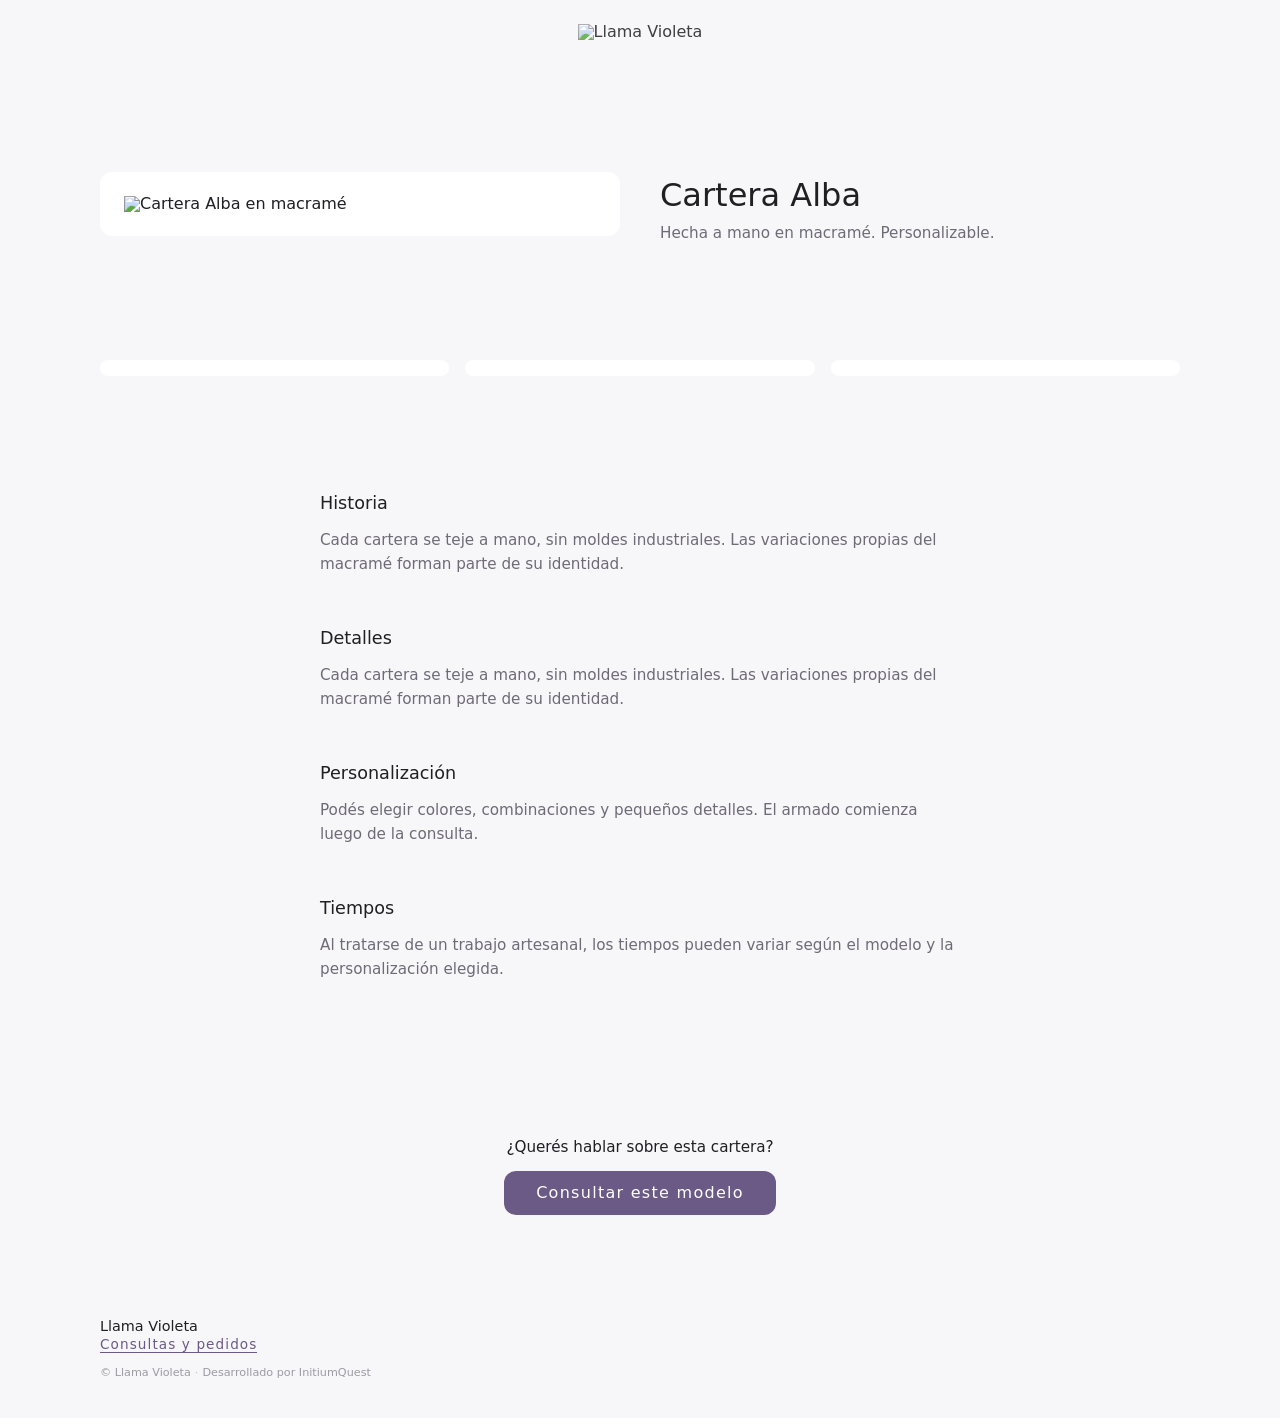
==== productos/producto.html @ 628cfb99 "primero comite" ====
<!DOCTYPE html>
<html lang="en">

<head>
    <meta charset="UTF-8">
    <meta name="viewport" content="width=device-width, initial-scale=1.0">
    <link rel="stylesheet" href="producto.css">
    <title>Document</title>
</head>

<body>
    <header class="lvp-header">
        <div class="lvp-header__container">

            <a href="/" class="lvp-header__logo" aria-label="Ir al inicio">
                <img src="/assets/logo-llama-violeta.svg" alt="Llama Violeta">
            </a>

        </div>
    </header>
    <main class="lvp-product">

        <!-- HERO PRODUCTO -->
        <section class="lvp-hero">
            <div class="lvp-hero__container">

                <div class="lvp-hero__media">
                    <img src="https://images.unsplash.com/photo-1584917865442-de89df76afd3"
                        alt="Cartera Alba en macramé" />
                </div>

                <div class="lvp-hero__content">
                    <h1 class="lvp-hero__title">Cartera Alba</h1>
                    <p class="lvp-hero__subtitle">
                        Hecha a mano en macramé. Personalizable.
                    </p>
                </div>

            </div>
        </section>

        <!-- GALERÍA -->
        <section class="lvp-gallery">
            <div class="lvp-gallery__container">

                <div class="lvp-gallery__grid">
                    <img src="https://images.unsplash.com/photo-1618354691373-d851c5c3a990" alt="">
                    <img src="https://images.unsplash.com/photo-1593032465175-481ac7f4011d" alt="">
                    <img src="https://images.unsplash.com/photo-1585386959984-a41552231693" alt="">
                </div>

            </div>
        </section>

        <!-- INFORMACIÓN -->
        <section class="lvp-info">
            <div class="lvp-info__container">

                <div class="lvp-info__block">
                    <h2>Historia</h2>
                    <p>
                        Cada cartera se teje a mano, sin moldes industriales.
                        Las variaciones propias del macramé forman parte de su identidad.
                    </p>
                </div>

                <div class="lvp-info__block">
                    <h2>Detalles</h2>
                    <p>
                        Cada cartera se teje a mano, sin moldes industriales.
                        Las variaciones propias del macramé forman parte de su identidad.
                    </p>
                </div>

                <div class="lvp-info__block">
                    <h2>Personalización</h2>
                    <p>
                        Podés elegir colores, combinaciones y pequeños detalles.
                        El armado comienza luego de la consulta.
                    </p>
                </div>

                <div class="lvp-info__block">
                    <h2>Tiempos</h2>
                    <p>
                        Al tratarse de un trabajo artesanal, los tiempos pueden variar
                        según el modelo y la personalización elegida.
                    </p>
                </div>

            </div>
        </section>

        <!-- CTA -->
        <section class="lvp-cta">
            <div class="lvp-cta__container">

                <p class="lvp-cta__text">
                    ¿Querés hablar sobre esta cartera?
                </p>

                <button class="lvp-cta__button">
                    Consultar este modelo
                </button>

            </div>
        </section>

    </main>
    <footer class="lvp-footer">
        <div class="lvp-footer__container">

            <div class="lvp-footer__brand">
                <span class="lvp-footer__name">Llama Violeta</span>
                <button class="lvp-footer__contact" type="button">
                    Consultas y pedidos
                </button>
            </div>

            <div class="lvp-footer__meta">
                <span>© Llama Violeta</span>
                <span class="lvp-footer__divider">·</span>
                <a href="https://www.initiumq.com" target="_blank" rel="noopener noreferrer"
                    class="lvp-footer__signature">
                    Desarrollado por InitiumQuest
                </a>
            </div>

        </div>
    </footer>

    <script src="../js/productos.js"></script>

    <script>
        document.addEventListener("DOMContentLoaded", () => {

            const id = parseInt(localStorage.getItem("selectedProductId"));

            const product = products.find(p => p.id === id);

            if (!product) return;

            /* HERO */
            document.querySelector(".lvp-hero__title").textContent = product.name;
            document.querySelector(".lvp-hero__subtitle").textContent = product.subtitle;
            document.querySelector(".lvp-hero__media img").src = product.images[0];

            /* GALERÍA */
            const gallery = document.querySelector(".lvp-gallery__grid");
            gallery.innerHTML = "";

            product.images.forEach(img => {
                const el = document.createElement("img");
                el.src = img;
                gallery.appendChild(el);
            });

            /* INFO BLOQUES */
            const blocks = document.querySelectorAll(".lvp-info__block");

            blocks[0].querySelector("p").textContent = product.historia || "";
            blocks[1].querySelector("p").textContent = product.details || "";
            blocks[2].querySelector("p").textContent = product.personalization || "";
            blocks[3].querySelector("p").textContent = product.times || "";

        });
    </script>


</body>

</html>
---- productos/producto.css ----
/* ===========================
   RESET
   =========================== */

*,
*::before,
*::after {
    box-sizing: border-box;
}

html,
body {
    margin: 0;
    padding: 0;
}

body {
    line-height: 1;
    -webkit-font-smoothing: antialiased;
}

img,
picture {
    max-width: 100%;
    display: block;
}

button {
    font: inherit;
    background: none;
    border: none;
    cursor: pointer;
}

a {
    color: inherit;
    text-decoration: none;
}


/* ===========================
   VARIABLES
   =========================== */

:root {
    /* Layout */
    --lvp-max-width: 1080px;

    /* Spacing */
    --lvp-space-xxs: 4px;
    --lvp-space-xs: 8px;
    --lvp-space-sm: 16px;
    --lvp-space-md: 24px;
    --lvp-space-lg: 40px;
    --lvp-space-xl: 64px;

    /* Colors */
    --lvp-color-bg: #f7f6f9;
    --lvp-color-surface: #ffffff;
    --lvp-color-primary: #6b5a86;
    /* violeta grisáceo */
    --lvp-color-accent: #8c79aa;
    --lvp-color-text: #1f1f24;
    --lvp-color-text-muted: #6e6b76;

    /* Typography */
    --lvp-font-size-sm: 0.85rem;
    --lvp-font-size-md: 0.95rem;
    --lvp-font-size-lg: 1.1rem;

    /* UI */
    --lvp-radius-md: 12px;
    --lvp-transition-fast: 0.2s ease;
    --lvp-transition-base: 0.3s ease;
}




/* ===========================
   BASE
   =========================== */

body {
    font-family: system-ui, -apple-system, BlinkMacSystemFont, sans-serif;
    background-color: var(--lvp-color-bg);
    color: var(--lvp-color-text);
}







/* ===========================
   HEADER SILENCIOSO
   =========================== */

.lvp-header {
    padding: var(--lvp-space-md) var(--lvp-space-lg);
    background-color: var(--lvp-color-bg);
}

.lvp-header__container {
    max-width: var(--lvp-max-width);
    margin: 0 auto;
    display: flex;
    justify-content: center;
    align-items: center;
}

/* Logo */
.lvp-header__logo {
    display: inline-flex;
    align-items: center;
    opacity: 0.85;
    transition: opacity var(--lvp-transition-fast),
        transform var(--lvp-transition-fast);
}

.lvp-header__logo:hover {
    opacity: 1;
    transform: translateY(-1px);
}

.lvp-header__logo img {
    height: 40px;
    width: auto;
    display: block;
}

@media (max-width: 640px) {
    .lvp-header {
        padding: var(--lvp-space-sm) var(--lvp-space-md);
    }

    .lvp-header__logo img {
        height: 34px;
    }
}









/* ===========================
   HERO
   =========================== */

.lvp-hero {
    padding: var(--lvp-space-xl) var(--lvp-space-lg);
}

.lvp-hero__container {
    max-width: var(--lvp-max-width);
    margin: 0 auto;
    display: grid;
    grid-template-columns: 1fr 1fr;
    gap: var(--lvp-space-lg);
    align-items: center;
}

.lvp-hero__media {
    background-color: var(--lvp-color-surface);
    border-radius: var(--lvp-radius-md);
    padding: var(--lvp-space-md);
}

.lvp-hero__media img {
    width: 100%;
    height: auto;
    object-fit: contain;
}

.lvp-hero__title {
    font-size: 2rem;
    font-weight: 500;
    margin-bottom: var(--lvp-space-xs);
}

.lvp-hero__subtitle {
    font-size: var(--lvp-font-size-md);
    color: var(--lvp-color-text-muted);
}

/* ===========================
   GALERÍA
   =========================== */

.lvp-gallery {
    padding: var(--lvp-space-lg);
}

.lvp-gallery__container {
    max-width: var(--lvp-max-width);
    margin: 0 auto;
}

.lvp-gallery__grid {
    display: grid;
    grid-template-columns: repeat(3, 1fr);
    gap: var(--lvp-space-sm);
}

.lvp-gallery__grid img {
    border-radius: var(--lvp-radius-md);
    object-fit: contain;
    background-color: var(--lvp-color-surface);
    padding: var(--lvp-space-xs);
}

/* ===========================
   INFO
   =========================== */

.lvp-info {
    padding: var(--lvp-space-xl) var(--lvp-space-lg);
}

.lvp-info__container {
    max-width: 640px;
    margin: 0 auto;
    display: flex;
    flex-direction: column;
    gap: var(--lvp-space-md);
}

.lvp-info__block h2 {
    font-size: var(--lvp-font-size-lg);
    font-weight: 500;
    margin-bottom: var(--lvp-space-xxs);
}

.lvp-info__block p {
    font-size: var(--lvp-font-size-md);
    line-height: 1.6;
    color: var(--lvp-color-text-muted);
}

/* ===========================
   CTA
   =========================== */

.lvp-cta {
    padding: var(--lvp-space-xl) var(--lvp-space-lg);
    text-align: center;
}

.lvp-cta__text {
    font-size: var(--lvp-font-size-md);
    margin-bottom: var(--lvp-space-sm);
}

.lvp-cta__button {
    background-color: var(--lvp-color-primary);
    color: #fff;
    padding: 14px 32px;
    border-radius: var(--lvp-radius-md);
    letter-spacing: 0.08em;
    transition: background-color var(--lvp-transition-base),
        transform var(--lvp-transition-fast);
}

.lvp-cta__button:hover {
    background-color: var(--lvp-color-accent);
    transform: translateY(-1px);
}

@media (max-width: 768px) {
    .lvp-hero__container {
        grid-template-columns: 1fr;
    }

    .lvp-gallery__grid {
        grid-template-columns: 1fr;
    }
}







/* ===========================
   MINI FOOTER – PRODUCTO
   =========================== */

.lvp-footer {
    padding: var(--lvp-space-lg) var(--lvp-space-lg);
    background-color: var(--lvp-color-bg);
}

.lvp-footer__container {
    max-width: var(--lvp-max-width);
    margin: 0 auto;
    display: flex;
    flex-direction: column;
    gap: var(--lvp-space-sm);
}

/* Marca + contacto */
.lvp-footer__brand {
    display: flex;
    flex-direction: column;
    gap: 4px;
}

.lvp-footer__name {
    font-size: 0.9rem;
    font-weight: 500;
    color: var(--lvp-color-text);
}

.lvp-footer__contact {
    align-self: flex-start;
    font-size: var(--lvp-font-size-sm);
    letter-spacing: 0.08em;
    color: var(--lvp-color-primary);
    padding: 0;
    position: relative;
}

.lvp-footer__contact::after {
    content: "";
    position: absolute;
    left: 0;
    bottom: -2px;
    width: 100%;
    height: 1px;
    background-color: currentColor;
    transform-origin: left;
    transition: transform var(--lvp-transition-fast);
}

.lvp-footer__contact:hover::after {
    transform: scaleX(0.6);
}

/* Meta inferior */
.lvp-footer__meta {
    font-size: 0.7rem;
    color: var(--lvp-color-text-muted);
    opacity: 0.65;
    display: flex;
    flex-wrap: wrap;
    gap: 4px;
    align-items: center;
}

.lvp-footer__divider {
    opacity: 0.5;
}

/* Firma técnica */
.lvp-footer__signature {
    text-decoration: none;
    color: inherit;
    font-weight: 500;
}

.lvp-footer__signature:hover {
    opacity: 0.85;
    text-decoration: underline;
}
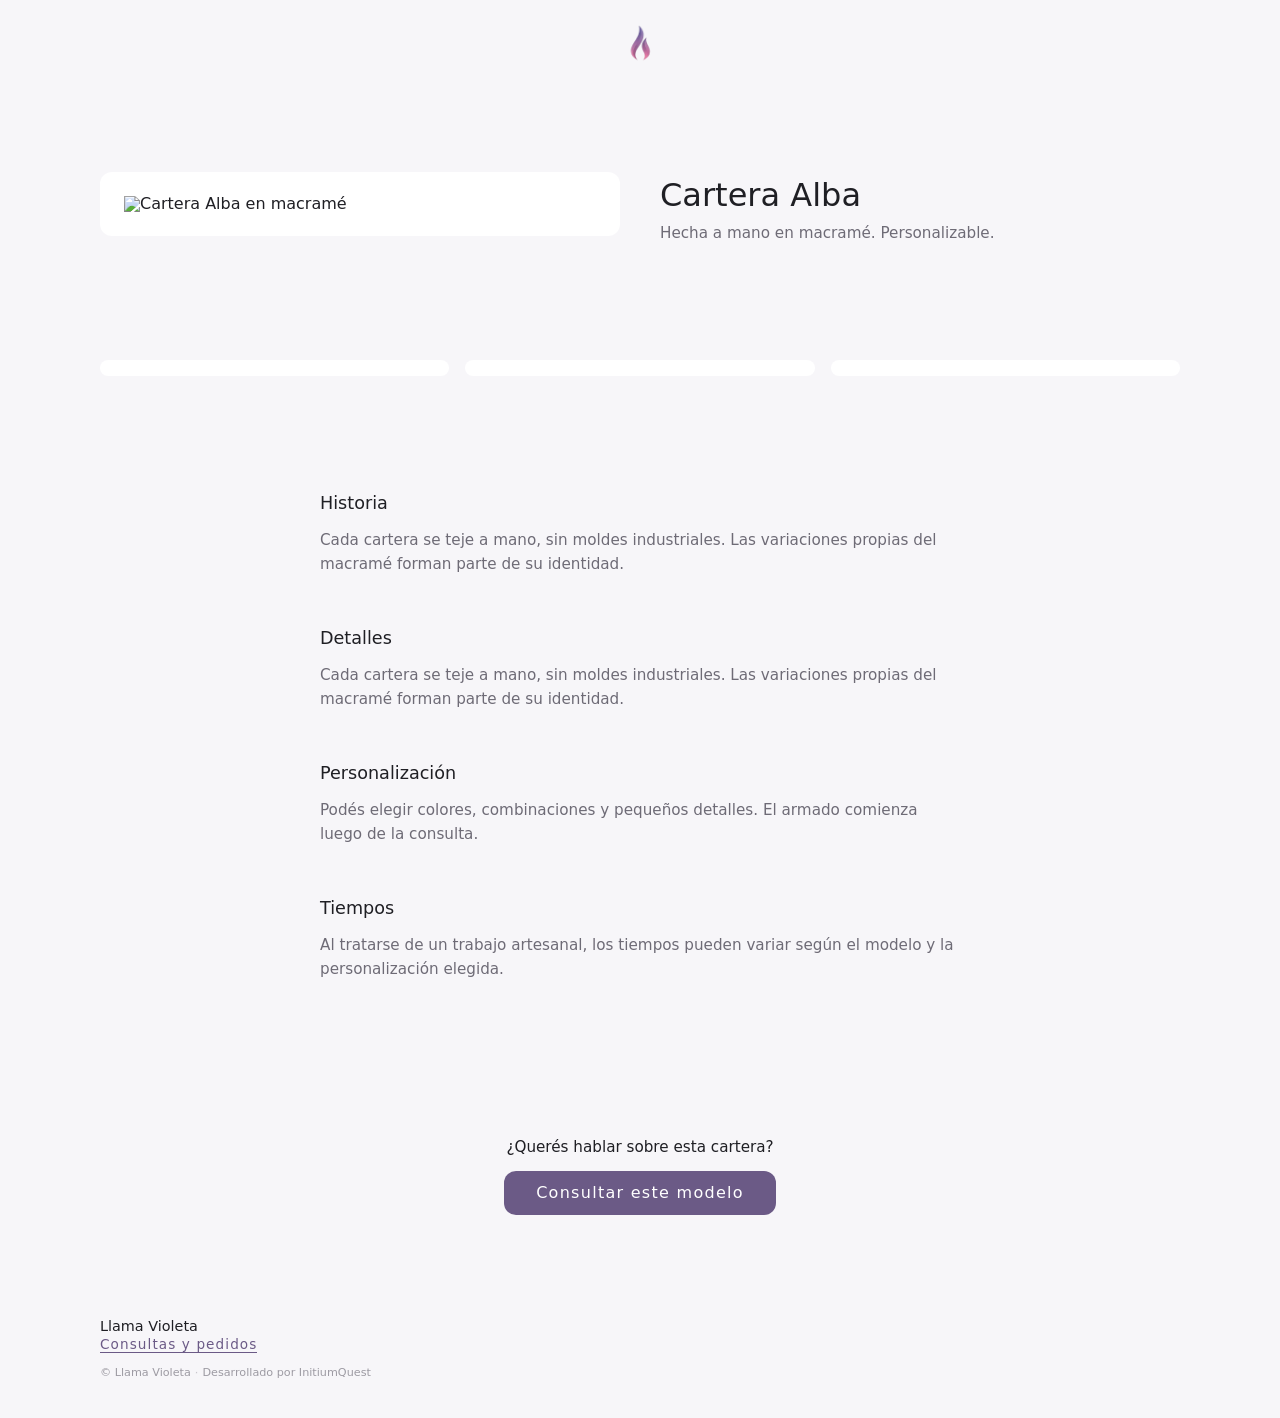
==== commit c3b45872: "a" ====
--- a/productos/producto.html
+++ b/productos/producto.html
@@ -13,7 +13,7 @@
         <div class="lvp-header__container">
 
             <a href="/" class="lvp-header__logo" aria-label="Ir al inicio">
-                <img src="/assets/logo-llama-violeta.svg" alt="Llama Violeta">
+                <img src="../assets/logo.png" alt="Llama Violeta">
             </a>
 
         </div>
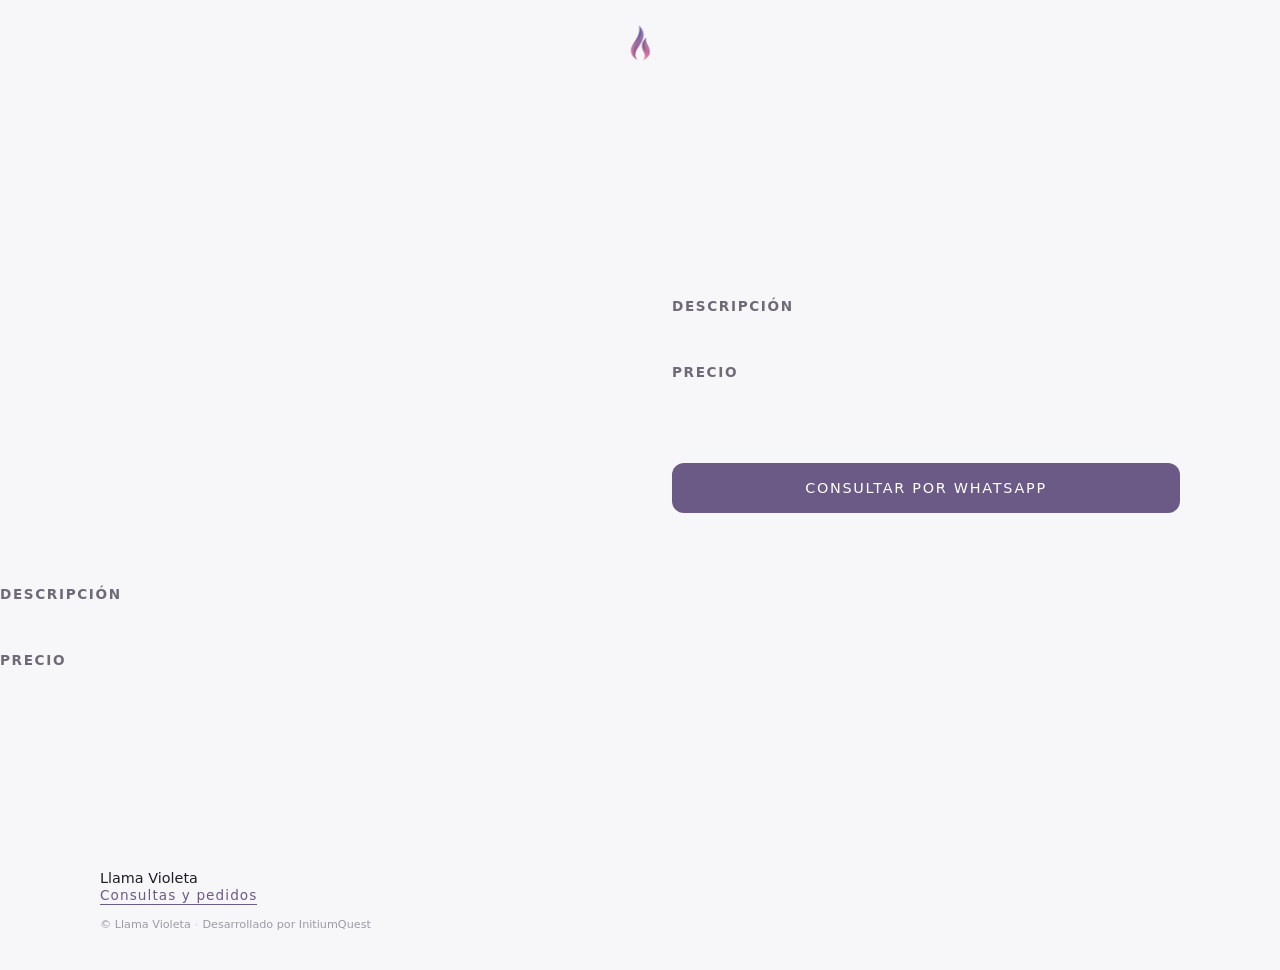
==== commit 98f196ae: "a" ====
--- a/productos/producto.html
+++ b/productos/producto.html
@@ -18,35 +18,45 @@
 
         </div>
     </header>
+
+
     <main class="lvp-product">
 
-        <!-- HERO PRODUCTO -->
         <section class="lvp-hero">
             <div class="lvp-hero__container">
 
+                <!-- Foto principal -->
                 <div class="lvp-hero__media">
-                    <img src="https://images.unsplash.com/photo-1584917865442-de89df76afd3"
-                        alt="Cartera Alba en macramé" />
+                    <img src="" alt="">
                 </div>
 
+                <!-- Info producto -->
                 <div class="lvp-hero__content">
-                    <h1 class="lvp-hero__title">Cartera Alba</h1>
-                    <p class="lvp-hero__subtitle">
-                        Hecha a mano en macramé. Personalizable.
-                    </p>
-                </div>
+                    <h1 class="lvp-hero__title"></h1>
+                    <p class="lvp-hero__subtitle"></p>
 
-            </div>
-        </section>
+                    <section class="lvp-info">
+                        <div class="lvp-info__container">
 
-        <!-- GALERÍA -->
-        <section class="lvp-gallery">
-            <div class="lvp-gallery__container">
+                            <div class="lvp-info__block">
+                                <h2>Descripción</h2>
+                                <p></p>
+                            </div>
 
-                <div class="lvp-gallery__grid">
-                    <img src="https://images.unsplash.com/photo-1618354691373-d851c5c3a990" alt="">
-                    <img src="https://images.unsplash.com/photo-1593032465175-481ac7f4011d" alt="">
-                    <img src="https://images.unsplash.com/photo-1585386959984-a41552231693" alt="">
+                            <div class="lvp-info__block">
+                                <h2>Precio</h2>
+                                <p></p>
+                            </div>
+
+                            <!-- CTA debajo del precio -->
+                            <div class="lvp-info__cta">
+                                <a href="https://wa.me/549XXXXXXXXXX" target="_blank" class="lvp-cta__button">
+                                    Consultar por WhatsApp
+                                </a>
+                            </div>
+
+                        </div>
+                    </section>
                 </div>
 
             </div>
@@ -57,56 +67,28 @@
             <div class="lvp-info__container">
 
                 <div class="lvp-info__block">
-                    <h2>Historia</h2>
-                    <p>
-                        Cada cartera se teje a mano, sin moldes industriales.
-                        Las variaciones propias del macramé forman parte de su identidad.
-                    </p>
+                    <h2>Descripción</h2>
+                    <p></p>
                 </div>
 
                 <div class="lvp-info__block">
-                    <h2>Detalles</h2>
-                    <p>
-                        Cada cartera se teje a mano, sin moldes industriales.
-                        Las variaciones propias del macramé forman parte de su identidad.
-                    </p>
-                </div>
-
-                <div class="lvp-info__block">
-                    <h2>Personalización</h2>
-                    <p>
-                        Podés elegir colores, combinaciones y pequeños detalles.
-                        El armado comienza luego de la consulta.
-                    </p>
-                </div>
-
-                <div class="lvp-info__block">
-                    <h2>Tiempos</h2>
-                    <p>
-                        Al tratarse de un trabajo artesanal, los tiempos pueden variar
-                        según el modelo y la personalización elegida.
-                    </p>
+                    <h2>Precio</h2>
+                    <p></p>
                 </div>
 
             </div>
         </section>
 
-        <!-- CTA -->
-        <section class="lvp-cta">
-            <div class="lvp-cta__container">
-
-                <p class="lvp-cta__text">
-                    ¿Querés hablar sobre esta cartera?
-                </p>
-
-                <button class="lvp-cta__button">
-                    Consultar este modelo
-                </button>
-
+        <!-- GALERÍA -->
+        <section class="lvp-gallery">
+            <div class="lvp-gallery__container">
+                <div class="lvp-gallery__grid"></div>
             </div>
         </section>
 
     </main>
+
+
     <footer class="lvp-footer">
         <div class="lvp-footer__container">
 
@@ -134,16 +116,15 @@
     <script>
         document.addEventListener("DOMContentLoaded", () => {
 
-            const id = parseInt(localStorage.getItem("selectedProductId"));
-
+            const id = parseInt(localStorage.getItem("selectedProductId"), 10);
             const product = products.find(p => p.id === id);
 
             if (!product) return;
 
             /* HERO */
             document.querySelector(".lvp-hero__title").textContent = product.name;
-            document.querySelector(".lvp-hero__subtitle").textContent = product.subtitle;
-            document.querySelector(".lvp-hero__media img").src = product.images[0];
+            document.querySelector(".lvp-hero__subtitle").textContent = product.subtitle || "";
+            document.querySelector(".lvp-hero__media img").src = product.images?.[0] || "";
 
             /* GALERÍA */
             const gallery = document.querySelector(".lvp-gallery__grid");
@@ -152,16 +133,26 @@
             product.images.forEach(img => {
                 const el = document.createElement("img");
                 el.src = img;
+                el.alt = product.name;
                 gallery.appendChild(el);
             });
 
-            /* INFO BLOQUES */
+            /* INFO BLOQUES → SOLO DESCRIPCIÓN Y PRECIO */
             const blocks = document.querySelectorAll(".lvp-info__block");
 
-            blocks[0].querySelector("p").textContent = product.historia || "";
-            blocks[1].querySelector("p").textContent = product.details || "";
-            blocks[2].querySelector("p").textContent = product.personalization || "";
-            blocks[3].querySelector("p").textContent = product.times || "";
+            // Descripción
+            if (blocks[0]) {
+                blocks[0].querySelector("p").textContent = product.descripcion || "";
+            }
+
+            // Precio
+            if (blocks[1]) {
+                blocks[1].querySelector("p").textContent = `$${product.precio}`;
+            }
+
+            // Ocultamos los bloques que ya no se usan
+            if (blocks[2]) blocks[2].style.display = "none";
+            if (blocks[3]) blocks[3].style.display = "none";
 
         });
     </script>
--- a/productos/producto.css
+++ b/productos/producto.css
@@ -149,7 +149,7 @@
 
 
 /* ===========================
-   HERO
+   HERO + INFO (LAYOUT AJUSTADO)
    =========================== */
 
 .lvp-hero {
@@ -161,125 +161,116 @@
     margin: 0 auto;
     display: grid;
     grid-template-columns: 1fr 1fr;
-    gap: var(--lvp-space-lg);
-    align-items: center;
-}
-
-.lvp-hero__media {
-    background-color: var(--lvp-color-surface);
-    border-radius: var(--lvp-radius-md);
-    padding: var(--lvp-space-md);
+    gap: var(--lvp-space-xl);
+    align-items: start;
 }
 
 .lvp-hero__media img {
     width: 100%;
-    height: auto;
-    object-fit: contain;
+    border-radius: var(--lvp-radius-md);
+    background-color: var(--lvp-color-surface);
+}
+
+/* Contenido derecho */
+.lvp-hero__content {
+    display: flex;
+    flex-direction: column;
+    gap: var(--lvp-space-md);
 }
 
 .lvp-hero__title {
-    font-size: 2rem;
-    font-weight: 500;
-    margin-bottom: var(--lvp-space-xs);
+    font-size: 2.2rem;
+    font-weight: 600;
+    line-height: 1.15;
 }
 
 .lvp-hero__subtitle {
+    color: var(--lvp-color-text-muted);
     font-size: var(--lvp-font-size-md);
+}
+
+/* ===========================
+   INFO (DENTRO DEL HERO)
+   =========================== */
+
+.lvp-info {
+    padding: 0;
+}
+
+.lvp-info__container {
+    margin: 0;
+    display: flex;
+    flex-direction: column;
+    gap: var(--lvp-space-md);
+}
+
+.lvp-info__block h2 {
+    font-size: var(--lvp-font-size-sm);
+    text-transform: uppercase;
+    letter-spacing: 0.12em;
     color: var(--lvp-color-text-muted);
-}
-
-/* ===========================
-   GALERÍA
+    margin-bottom: var(--lvp-space-xxs);
+}
+
+/* Descripción */
+.lvp-info__block:first-child p {
+    font-size: 1.05rem;
+    line-height: 1.7;
+    max-width: 42ch;
+}
+
+/* Precio */
+.lvp-info__block:nth-child(2) p {
+    font-size: 2.2rem;
+    font-weight: 600;
+    color: var(--lvp-color-text);
+}
+
+/* ===========================
+   CTA DENTRO DEL HERO
+   =========================== */
+
+.lvp-info__cta {
+    margin-top: var(--lvp-space-md);
+}
+
+.lvp-info__cta .lvp-cta__button {
+    display: inline-block;
+    width: 100%;
+    text-align: center;
+    background-color: var(--lvp-color-primary);
+    color: #fff;
+    padding: 18px 32px;
+    border-radius: var(--lvp-radius-md);
+    font-size: 0.9rem;
+    letter-spacing: 0.12em;
+    text-transform: uppercase;
+    transition: background-color var(--lvp-transition-base),
+        transform var(--lvp-transition-fast);
+}
+
+.lvp-info__cta .lvp-cta__button:hover {
+    background-color: var(--lvp-color-accent);
+    transform: translateY(-1px);
+}
+
+/* ===========================
+   GALERÍA ABAJO
    =========================== */
 
 .lvp-gallery {
-    padding: var(--lvp-space-lg);
-}
-
-.lvp-gallery__container {
+    padding: var(--lvp-space-xl) var(--lvp-space-lg);
+}
+
+.lvp-gallery__grid {
     max-width: var(--lvp-max-width);
     margin: 0 auto;
-}
-
-.lvp-gallery__grid {
     display: grid;
-    grid-template-columns: repeat(3, 1fr);
-    gap: var(--lvp-space-sm);
-}
-
-.lvp-gallery__grid img {
-    border-radius: var(--lvp-radius-md);
-    object-fit: contain;
-    background-color: var(--lvp-color-surface);
-    padding: var(--lvp-space-xs);
-}
-
-/* ===========================
-   INFO
-   =========================== */
-
-.lvp-info {
-    padding: var(--lvp-space-xl) var(--lvp-space-lg);
-}
-
-.lvp-info__container {
-    max-width: 640px;
-    margin: 0 auto;
-    display: flex;
-    flex-direction: column;
-    gap: var(--lvp-space-md);
-}
-
-.lvp-info__block h2 {
-    font-size: var(--lvp-font-size-lg);
-    font-weight: 500;
-    margin-bottom: var(--lvp-space-xxs);
-}
-
-.lvp-info__block p {
-    font-size: var(--lvp-font-size-md);
-    line-height: 1.6;
-    color: var(--lvp-color-text-muted);
-}
-
-/* ===========================
-   CTA
-   =========================== */
-
-.lvp-cta {
-    padding: var(--lvp-space-xl) var(--lvp-space-lg);
-    text-align: center;
-}
-
-.lvp-cta__text {
-    font-size: var(--lvp-font-size-md);
-    margin-bottom: var(--lvp-space-sm);
-}
-
-.lvp-cta__button {
-    background-color: var(--lvp-color-primary);
-    color: #fff;
-    padding: 14px 32px;
-    border-radius: var(--lvp-radius-md);
-    letter-spacing: 0.08em;
-    transition: background-color var(--lvp-transition-base),
-        transform var(--lvp-transition-fast);
-}
-
-.lvp-cta__button:hover {
-    background-color: var(--lvp-color-accent);
-    transform: translateY(-1px);
-}
-
-@media (max-width: 768px) {
-    .lvp-hero__container {
-        grid-template-columns: 1fr;
-    }
-
-    .lvp-gallery__grid {
-        grid-template-columns: 1fr;
-    }
-}
+    grid-template-columns: repeat(4, 1fr);
+    gap: var(--lvp-space-xs);
+}
+
+
 
 
 
@@ -367,4 +358,114 @@
 .lvp-footer__signature:hover {
     opacity: 0.85;
     text-decoration: underline;
+}
+
+
+
+
+/* medias */
+/* ===========================
+   RESPONSIVE – TABLET
+   =========================== */
+
+@media (max-width: 1024px) {
+
+    .lvp-hero {
+        padding: var(--lvp-space-lg) var(--lvp-space-md);
+    }
+
+    .lvp-hero__container {
+        gap: var(--lvp-space-lg);
+    }
+
+    .lvp-gallery {
+        padding: var(--lvp-space-lg) var(--lvp-space-md);
+    }
+
+    .lvp-gallery__grid {
+        grid-template-columns: repeat(3, 1fr);
+    }
+}
+
+/* ===========================
+   RESPONSIVE – MOBILE
+   =========================== */
+
+@media (max-width: 768px) {
+
+    /* HERO */
+    .lvp-hero {
+        padding: var(--lvp-space-md);
+    }
+
+    .lvp-hero__container {
+        grid-template-columns: 1fr;
+        gap: var(--lvp-space-md);
+    }
+
+    .lvp-hero__media img {
+        border-radius: var(--lvp-radius-md);
+    }
+
+    .lvp-hero__title {
+        font-size: 1.8rem;
+    }
+
+    .lvp-hero__subtitle {
+        font-size: var(--lvp-font-size-sm);
+    }
+
+    /* INFO */
+    .lvp-info__block:first-child p {
+        max-width: 100%;
+        font-size: 1rem;
+    }
+
+    .lvp-info__block:nth-child(2) p {
+        font-size: 1.9rem;
+    }
+
+    /* CTA */
+    .lvp-info__cta {
+        margin-top: var(--lvp-space-sm);
+    }
+
+    .lvp-info__cta .lvp-cta__button {
+        padding: 16px 24px;
+        font-size: 0.85rem;
+    }
+
+    /* GALERÍA */
+    .lvp-gallery {
+        padding: var(--lvp-space-lg) var(--lvp-space-md);
+    }
+
+    .lvp-gallery__grid {
+        grid-template-columns: 1fr 1fr;
+        gap: var(--lvp-space-xs);
+    }
+
+    /* FOOTER */
+    .lvp-footer {
+        padding: var(--lvp-space-md);
+    }
+}
+
+/* ===========================
+   RESPONSIVE – MOBILE CHICO
+   =========================== */
+
+@media (max-width: 420px) {
+
+    .lvp-hero__title {
+        font-size: 1.6rem;
+    }
+
+    .lvp-info__block:nth-child(2) p {
+        font-size: 1.7rem;
+    }
+
+    .lvp-cta__button {
+        letter-spacing: 0.1em;
+    }
 }
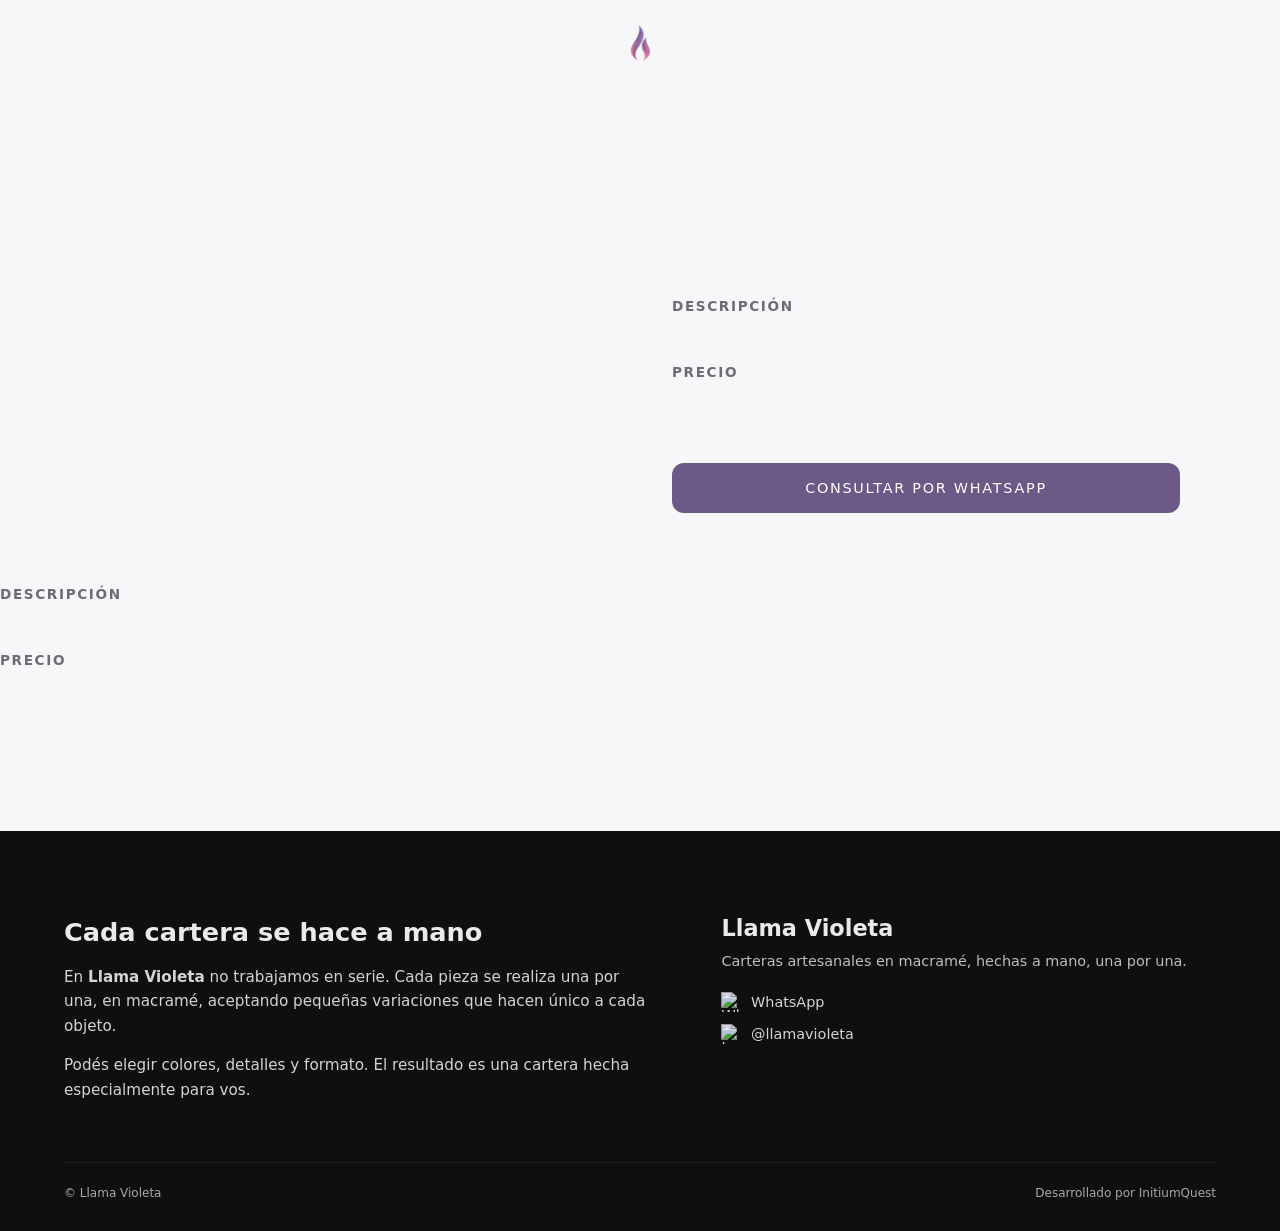
==== commit d077c1d0: "a" ====
--- a/productos/producto.html
+++ b/productos/producto.html
@@ -89,27 +89,77 @@
     </main>
 
 
-    <footer class="lvp-footer">
-        <div class="lvp-footer__container">
-
-            <div class="lvp-footer__brand">
-                <span class="lvp-footer__name">Llama Violeta</span>
-                <button class="lvp-footer__contact" type="button">
-                    Consultas y pedidos
-                </button>
-            </div>
-
-            <div class="lvp-footer__meta">
+    <footer class="lv-footer">
+        <div class="lv-footer__container">
+
+            <!-- GRID PRINCIPAL -->
+            <div class="lv-footer__grid">
+
+                <!-- COLUMNA IZQUIERDA -->
+                <div class="lv-footer__about">
+                    <h2 class="lv-footer__title">
+                        Cada cartera se hace a mano
+                    </h2>
+
+                    <p class="lv-footer__text">
+                        En <strong>Llama Violeta</strong> no trabajamos en serie.
+                        Cada pieza se realiza una por una, en macramé,
+                        aceptando pequeñas variaciones que hacen único a cada objeto.
+                    </p>
+
+                    <p class="lv-footer__text">
+                        Podés elegir colores, detalles y formato.
+                        El resultado es una cartera hecha especialmente para vos.
+                    </p>
+                </div>
+
+                <!-- COLUMNA DERECHA -->
+                <div class="lv-footer__content">
+                    <p class="lv-footer__brand">
+                        Llama Violeta
+                    </p>
+
+                    <p class="lv-footer__description">
+                        Carteras artesanales en macramé, hechas a mano,
+                        una por una.
+                    </p>
+
+                    <div class="lv-footer__socials">
+                        <a href="https://wa.me/XXXXXXXXXX" target="_blank" rel="noopener noreferrer"
+                            class="lv-footer__social lv-footer__social--wp" aria-label="WhatsApp">
+                            <img src="./assets/iconowp.webp" alt="WhatsApp">
+                            <span>WhatsApp</span>
+                        </a>
+
+                        <a href="https://www.instagram.com/llamavioleta" target="_blank" rel="noopener noreferrer"
+                            class="lv-footer__social lv-footer__social--ig" aria-label="Instagram">
+                            <img src="./assets/iconoig.webp" alt="Instagram">
+                            <span>@llamavioleta</span>
+                        </a>
+                    </div>
+                </div>
+
+            </div>
+
+            <!-- BASE -->
+            <div class="lv-footer__bottom">
                 <span>© Llama Violeta</span>
-                <span class="lvp-footer__divider">·</span>
-                <a href="https://www.initiumq.com" target="_blank" rel="noopener noreferrer"
-                    class="lvp-footer__signature">
-                    Desarrollado por InitiumQuest
-                </a>
+
+                <span class="lv-footer__signature">
+                    Desarrollado por
+                    <a href="https://www.initiumq.com" target="_blank" rel="noopener noreferrer">
+                        InitiumQuest
+                    </a>
+                </span>
             </div>
 
         </div>
     </footer>
+    <div class="lvp-lightbox" id="lvpLightbox">
+        <button class="lvp-lightbox__close" id="lvpLightboxClose">×</button>
+
+        <img class="lvp-lightbox__img" id="lvpLightboxImg" src="" alt="">
+    </div>
 
     <script src="../js/productos.js"></script>
 
@@ -156,6 +206,45 @@
 
         });
     </script>
+    <script>
+        document.addEventListener("DOMContentLoaded", () => {
+
+            const lightbox = document.getElementById("lvpLightbox");
+            const lightboxImg = document.getElementById("lvpLightboxImg");
+            const closeBtn = document.getElementById("lvpLightboxClose");
+
+            const images = document.querySelectorAll(".lvp-gallery__grid img");
+
+            function openLightbox(src) {
+                lightboxImg.src = src;
+                lightbox.classList.add("is-active");
+                document.body.style.overflow = "hidden";
+            }
+
+            function closeLightbox() {
+                lightbox.classList.remove("is-active");
+                lightboxImg.src = "";
+                document.body.style.overflow = "";
+            }
+
+            images.forEach(img => {
+                img.addEventListener("click", () => {
+                    openLightbox(img.src);
+                });
+            });
+
+            closeBtn.addEventListener("click", closeLightbox);
+
+            lightbox.addEventListener("click", (e) => {
+                if (e.target === lightbox) closeLightbox();
+            });
+
+            document.addEventListener("keydown", (e) => {
+                if (e.key === "Escape") closeLightbox();
+            });
+
+        });
+    </script>
 
 
 </body>
--- a/productos/producto.css
+++ b/productos/producto.css
@@ -278,86 +278,120 @@
 
 
 
-/* ===========================
-   MINI FOOTER – PRODUCTO
-   =========================== */
-
-.lvp-footer {
-    padding: var(--lvp-space-lg) var(--lvp-space-lg);
-    background-color: var(--lvp-color-bg);
-}
-
-.lvp-footer__container {
-    max-width: var(--lvp-max-width);
+/* FOOTER BASE */
+.lv-footer {
+    width: 100%;
+    background: #0f0f0f;
+    color: #eaeaea;
+}
+
+.lv-footer * {
+    box-sizing: border-box;
+}
+
+.lv-footer__container {
+    max-width: 1200px;
     margin: 0 auto;
+    padding: 4rem 1.5rem 2rem;
+}
+
+/* GRID */
+.lv-footer__grid {
+    display: grid;
+    grid-template-columns: 1.2fr 1fr;
+    gap: 4rem;
+    align-items: start;
+}
+
+/* IZQUIERDA */
+.lv-footer__title {
+    font-size: 1.6rem;
+    margin-bottom: 1rem;
+    line-height: 1.3;
+}
+
+.lv-footer__text {
+    font-size: 0.95rem;
+    line-height: 1.6;
+    opacity: 0.9;
+    margin-bottom: 0.75rem;
+}
+
+/* DERECHA */
+.lv-footer__brand {
+    font-size: 1.4rem;
+    font-weight: 600;
+    margin-bottom: 0.5rem;
+}
+
+.lv-footer__description {
+    font-size: 0.9rem;
+    opacity: 0.8;
+    margin-bottom: 1.5rem;
+}
+
+/* REDES */
+.lv-footer__socials {
     display: flex;
     flex-direction: column;
-    gap: var(--lvp-space-sm);
-}
-
-/* Marca + contacto */
-.lvp-footer__brand {
-    display: flex;
-    flex-direction: column;
-    gap: 4px;
-}
-
-.lvp-footer__name {
-    font-size: 0.9rem;
-    font-weight: 500;
-    color: var(--lvp-color-text);
-}
-
-.lvp-footer__contact {
-    align-self: flex-start;
-    font-size: var(--lvp-font-size-sm);
-    letter-spacing: 0.08em;
-    color: var(--lvp-color-primary);
-    padding: 0;
-    position: relative;
-}
-
-.lvp-footer__contact::after {
-    content: "";
-    position: absolute;
-    left: 0;
-    bottom: -2px;
-    width: 100%;
-    height: 1px;
-    background-color: currentColor;
-    transform-origin: left;
-    transition: transform var(--lvp-transition-fast);
-}
-
-.lvp-footer__contact:hover::after {
-    transform: scaleX(0.6);
-}
-
-/* Meta inferior */
-.lvp-footer__meta {
-    font-size: 0.7rem;
-    color: var(--lvp-color-text-muted);
-    opacity: 0.65;
-    display: flex;
-    flex-wrap: wrap;
-    gap: 4px;
+    gap: 0.75rem;
+}
+
+.lv-footer__social {
+    display: inline-flex;
     align-items: center;
-}
-
-.lvp-footer__divider {
-    opacity: 0.5;
-}
-
-/* Firma técnica */
-.lvp-footer__signature {
+    gap: 0.6rem;
     text-decoration: none;
     color: inherit;
-    font-weight: 500;
-}
-
-.lvp-footer__signature:hover {
-    opacity: 0.85;
+    font-size: 0.9rem;
+    opacity: 0.9;
+    transition: opacity 0.2s ease;
+}
+
+.lv-footer__social img {
+    width: 20px;
+    height: 20px;
+    display: block;
+}
+
+.lv-footer__social:hover {
+    opacity: 1;
+}
+
+/* BASE */
+.lv-footer__bottom {
+    margin-top: 3rem;
+    padding-top: 1.5rem;
+    border-top: 1px solid rgba(255, 255, 255, 0.1);
+
+    display: flex;
+    justify-content: space-between;
+    align-items: center;
+    font-size: 0.75rem;
+    opacity: 0.7;
+}
+
+.lv-footer__signature a {
+    color: inherit;
+    text-decoration: none;
+}
+
+.lv-footer__signature a:hover {
     text-decoration: underline;
+}
+
+/* RESPONSIVE */
+@media (max-width: 768px) {
+    .lv-footer__grid {
+        grid-template-columns: 1fr;
+        gap: 2.5rem;
+    }
+
+    .lv-footer__bottom {
+        flex-direction: column;
+        gap: 0.75rem;
+        text-align: center;
+    }
 }
 
 
@@ -445,10 +479,6 @@
         gap: var(--lvp-space-xs);
     }
 
-    /* FOOTER */
-    .lvp-footer {
-        padding: var(--lvp-space-md);
-    }
 }
 
 /* ===========================
@@ -468,4 +498,65 @@
     .lvp-cta__button {
         letter-spacing: 0.1em;
     }
+}
+
+/* ===========================
+   LIGHTBOX FULLSCREEN
+   =========================== */
+
+.lvp-lightbox {
+    position: fixed;
+    inset: 0;
+    background: rgba(15, 15, 15, 0.92);
+    display: flex;
+    align-items: center;
+    justify-content: center;
+
+    opacity: 0;
+    visibility: hidden;
+    pointer-events: none;
+
+    transition: opacity 0.25s ease, visibility 0.25s ease;
+    z-index: 9999;
+}
+
+.lvp-lightbox.is-active {
+    opacity: 1;
+    visibility: visible;
+    pointer-events: auto;
+}
+
+/* Imagen */
+.lvp-lightbox__img {
+    max-width: 92vw;
+    max-height: 88vh;
+    object-fit: contain;
+
+    transform: scale(0.98);
+    transition: transform 0.25s ease;
+}
+
+.lvp-lightbox.is-active .lvp-lightbox__img {
+    transform: scale(1);
+}
+
+/* Botón cerrar */
+.lvp-lightbox__close {
+    position: absolute;
+    top: 20px;
+    right: 24px;
+
+    font-size: 2rem;
+    color: #fff;
+
+    background: transparent;
+    border: none;
+    cursor: pointer;
+
+    opacity: 0.8;
+    transition: opacity 0.2s ease;
+}
+
+.lvp-lightbox__close:hover {
+    opacity: 1;
 }
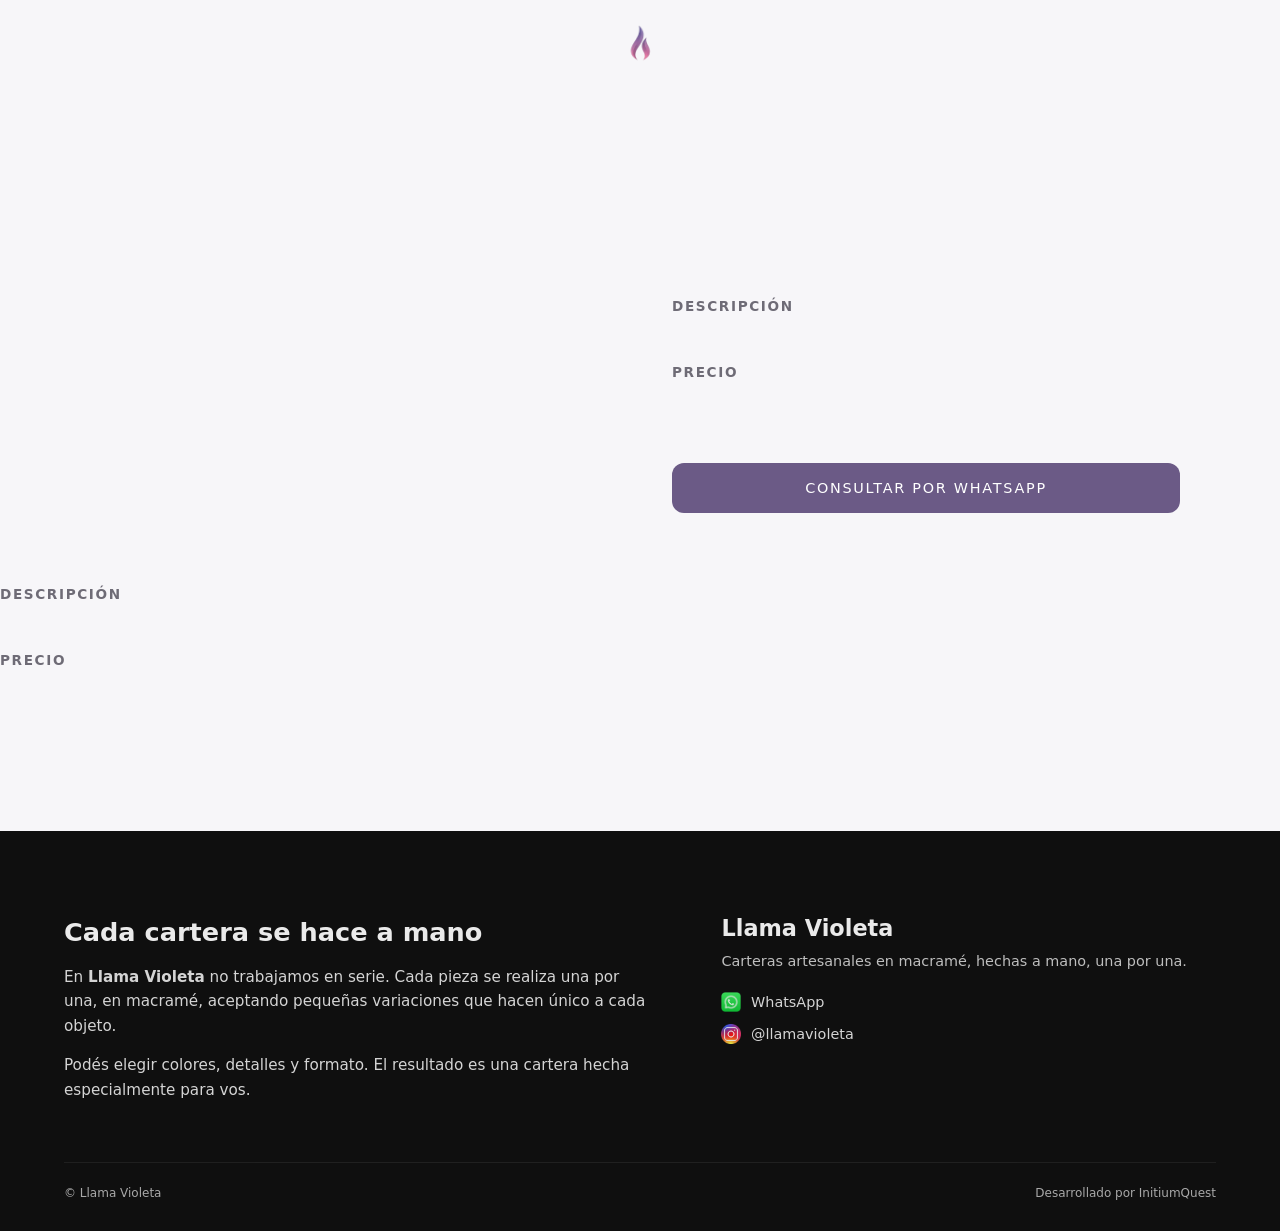
==== commit 10046e8a: "a" ====
--- a/productos/producto.html
+++ b/productos/producto.html
@@ -127,13 +127,13 @@
                     <div class="lv-footer__socials">
                         <a href="https://wa.me/XXXXXXXXXX" target="_blank" rel="noopener noreferrer"
                             class="lv-footer__social lv-footer__social--wp" aria-label="WhatsApp">
-                            <img src="./assets/iconowp.webp" alt="WhatsApp">
+                            <img src="../assets/iconowp.webp" alt="WhatsApp">
                             <span>WhatsApp</span>
                         </a>
 
                         <a href="https://www.instagram.com/llamavioleta" target="_blank" rel="noopener noreferrer"
                             class="lv-footer__social lv-footer__social--ig" aria-label="Instagram">
-                            <img src="./assets/iconoig.webp" alt="Instagram">
+                            <img src="../assets/iconoig.webp" alt="Instagram">
                             <span>@llamavioleta</span>
                         </a>
                     </div>
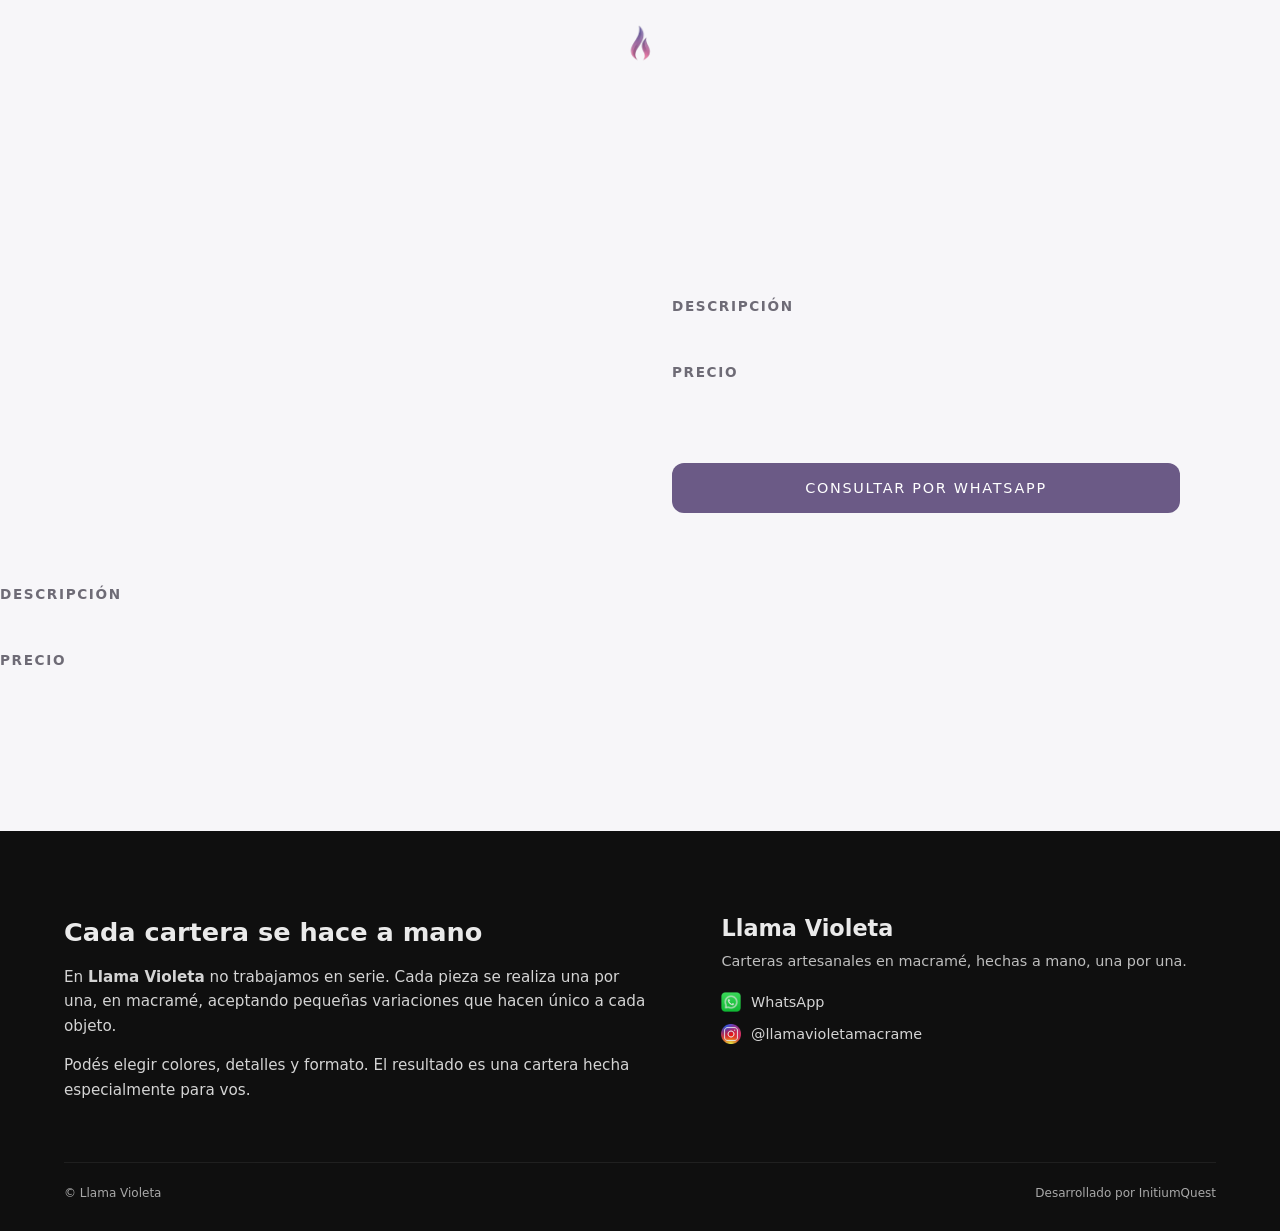
==== commit a8c749be: "a" ====
--- a/productos/producto.html
+++ b/productos/producto.html
@@ -50,7 +50,7 @@
 
                             <!-- CTA debajo del precio -->
                             <div class="lvp-info__cta">
-                                <a href="https://wa.me/549XXXXXXXXXX" target="_blank" class="lvp-cta__button">
+                                <a href="https://wa.me/5491150413838?text=Hola%20quiero%20consultar%20por%20la%20cartera" target="_blank" class="lvp-cta__button">
                                     Consultar por WhatsApp
                                 </a>
                             </div>
@@ -125,16 +125,16 @@
                     </p>
 
                     <div class="lv-footer__socials">
-                        <a href="https://wa.me/XXXXXXXXXX" target="_blank" rel="noopener noreferrer"
+                        <a href="https://wa.me/5491150413838?text=Hola%20quiero%20consultar%20por%20las%20carteras" target="_blank" rel="noopener noreferrer"
                             class="lv-footer__social lv-footer__social--wp" aria-label="WhatsApp">
                             <img src="../assets/iconowp.webp" alt="WhatsApp">
                             <span>WhatsApp</span>
                         </a>
 
-                        <a href="https://www.instagram.com/llamavioleta" target="_blank" rel="noopener noreferrer"
+                        <a href="https://www.instagram.com/llamavioletamacrame" target="_blank" rel="noopener noreferrer"
                             class="lv-footer__social lv-footer__social--ig" aria-label="Instagram">
                             <img src="../assets/iconoig.webp" alt="Instagram">
-                            <span>@llamavioleta</span>
+                            <span>@llamavioletamacrame</span>
                         </a>
                     </div>
                 </div>
